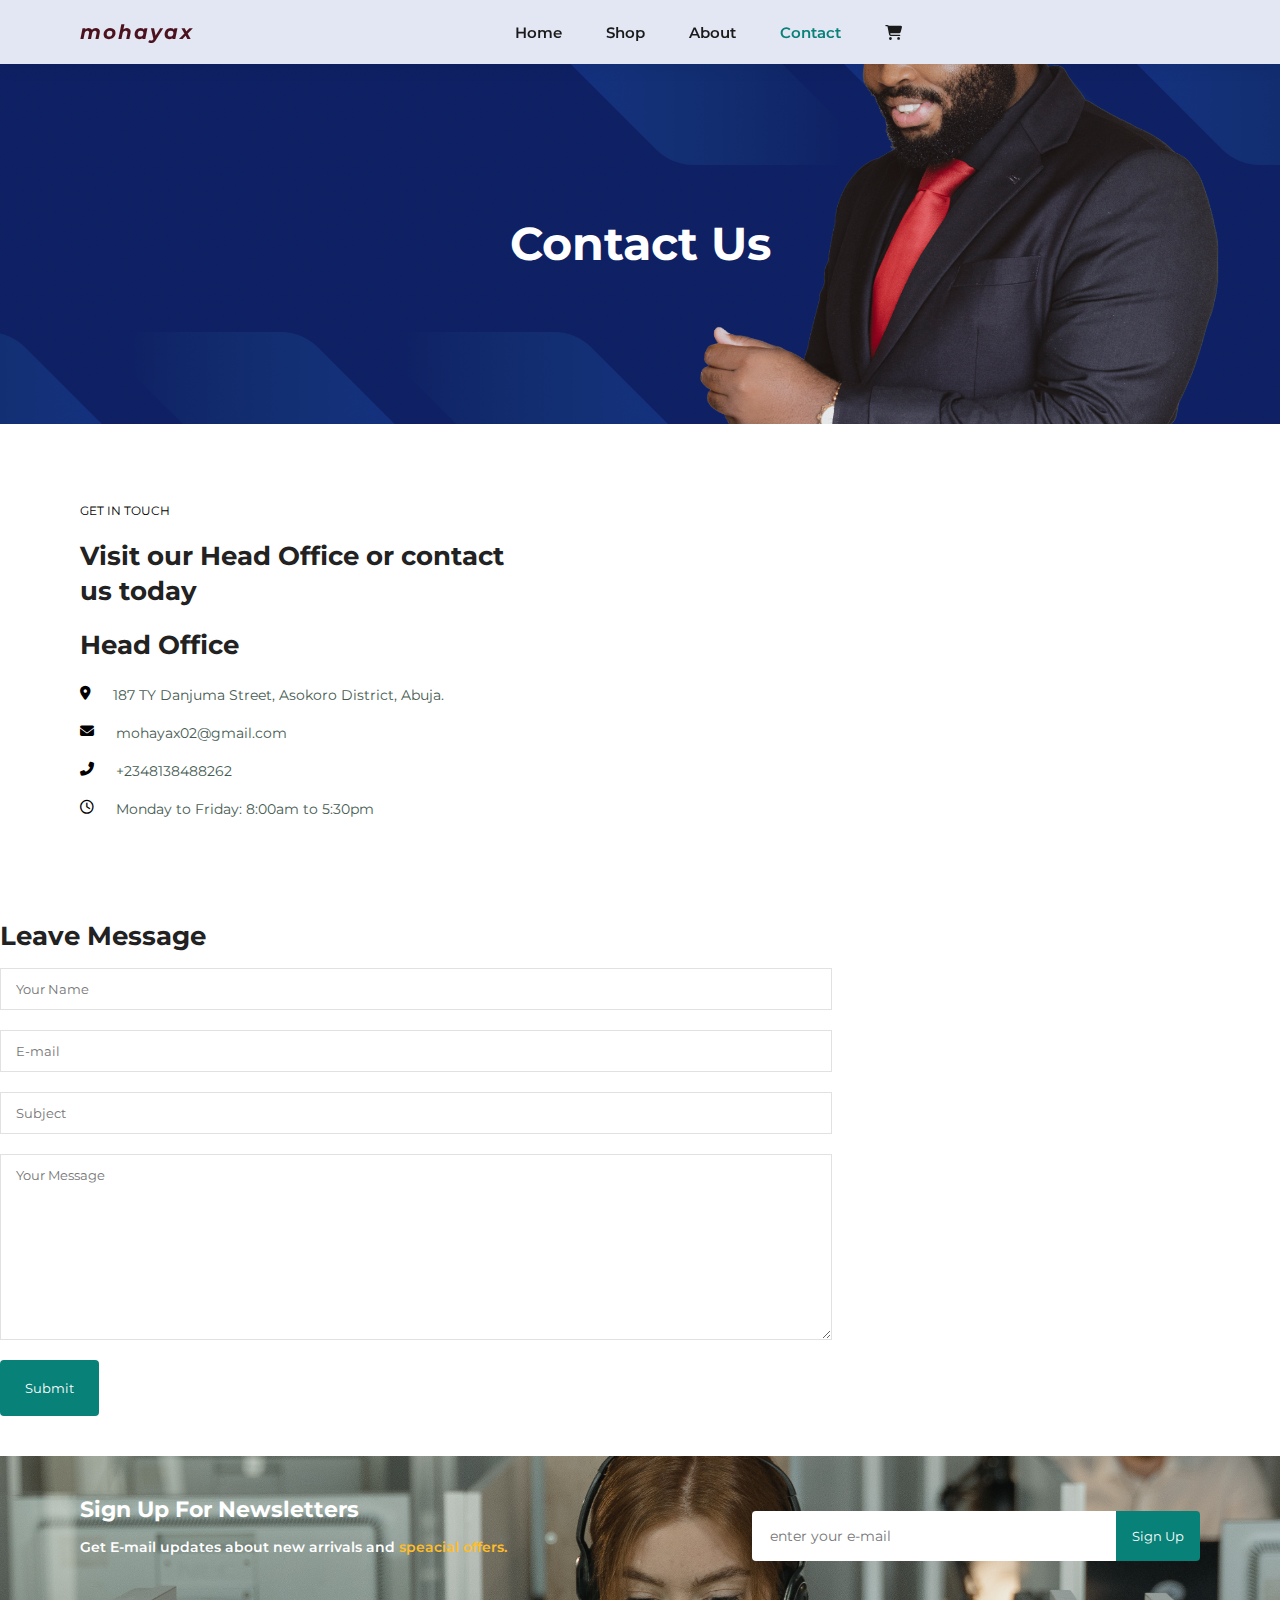
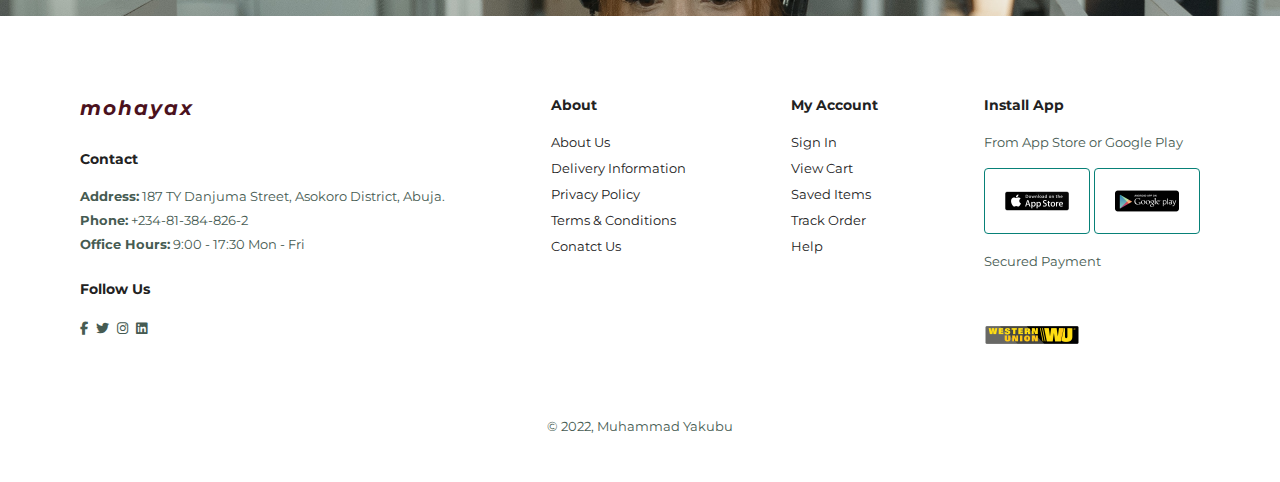
==== contact.html @ 4982b72d "more additions" ====
<!DOCTYPE html>
<html lang="en">
<head>
    <meta charset="UTF-8">
    <meta http-equiv="X-UA-Compatible" content="IE=edge">
    <meta name="viewport" content="width=device-width, initial-scale=1.0">
    <title>Online Shop</title>
    <link rel="stylesheet" href="style.css">
    <link rel="stylesheet" 
    href="https://cdnjs.cloudflare.com/ajax/libs/font-awesome/6.2.0/css/all.min.css">
</head>
<body>
    <!-- head/navbar -->
    <section id="navbar">
        <a href="#" class="logo">mohayax</a>
        <div id="nav-links">
            <a href="#" id="close" class="far fa-times"></a>
            <a  href="index.html">Home</a>
            <a href="shop.html">Shop</a>
            <a href="about.html">About</a>
            <a class="active" href="contact.html">Contact</a>
            <a href="cart.html"><i class="fa-solid fa-cart-shopping"></i></a>
        </div>
        <div id="mobile">
            <a href="cart.html"><i class="fa-solid fa-cart-shopping"></i></a>
            <i  id="bar" class="fas fa-bars"></i>
        </div>
    </section>
    <!--end of head/navbar -->
    <!-- contact Details -->
    
    <section id="about-header">
        <h2>Contact Us</h2>
    </section>

    <section id="contact-details" class="section-padding">
        <div class="C-details">
            <span>GET IN TOUCH</span>
            <h2>Visit our Head Office or contact us today</h2>
            <h3>Head Office</h3>
            <div>
                <li>
                    <i class="fas fa-location-dot"></i>
                    <p>187 TY Danjuma Street, Asokoro District, Abuja.</p>
                </li>
                <li>
                    <i class="fas fa-envelope"></i>
                    <p>mohayax02@gmail.com</p>
                </li>
                <li>
                    <i class="fas fa-phone-alt"></i>
                    <p>+2348138488262</p>
                </li>
                <li>
                    <i class="far fa-clock"></i>
                    <p>Monday to Friday: 8:00am to 5:30pm</p>
                </li>
            </div>
        </div>
        <div class="map">
            <iframe src="https://www.google.com/maps/embed?pb=!1m18!1m12!1m3!1d31521.883164432908!2d7.499873383985617!3d9.042279567255543!2m3!1f0!2f0!3f0!3m2!1i1024!2i768!4f13.1!3m3!1m2!1s0x104e0be6fe8343c9%3A0x71e1b1cc48bfe23e!2sAsokoro%2C%20Abuja!5e0!3m2!1sen!2sng!4v1664233850074!5m2!1sen!2sng" 
            width="600" height="450" style="border:0;" 
            allowfullscreen="" loading="lazy" 
            referrerpolicy="no-referrer-when-downgrade">
            </iframe>
        </div>
    </section>


    <!-- form -->
    <section id="form-details">
        <form>
            <h1>Leave Message</h1>
            <input type="text" placeholder="Your Name">
            <input type="text" placeholder="E-mail">
            <input type="text" placeholder="Subject">
            <textarea name="" id="" cols="30" rows="10" placeholder="Your Message"></textarea>
            <button>Submit</button>
        </form>
    </section>
    <!-- news letter -->
    <section id="newsletter" class="section-padding section-margin" >
        <div class="newstext">
            <h4>Sign Up For Newsletters</h4>
            <p>Get E-mail updates about new arrivals and <span>speacial offers.</span></p>
        </div>
        <div class="form">
            <input type="text" placeholder="enter your e-mail">
            <button>Sign Up</button>
        </div>
    </section>
    <!-- end of news letter -->
    <!-- footer -->
    <footer class="section-padding">
        <div class="col">
            <a href="#" class="logo">mohayax</a>
            <h4>Contact</h4>
            <p> <strong>Address:</strong> 187 TY Danjuma Street, Asokoro District, Abuja.</p>
            <p><strong>Phone:</strong> +234-81-384-826-2</p>
            <p><strong>Office Hours:</strong> 9:00 - 17:30 Mon - Fri</p>
            <div class="follow">
                <h4>Follow Us</h4>
                <div class="icon">
                    <a href="#"><i class="fab fa-facebook-f"></i></a>
                    <a href=#""><i class="fab fa-twitter"></i></a>
                    <a href="#"><i class="fab fa-instagram"></i></a>
                    <a href="#"><i class="fab fa-linkedin"></i></a> 
                </div>
            </div>
        </div>
        <div class="col">
            <h4>About</h4>
            <a href="#">About Us</a>
            <a href="#">Delivery Information</a>
            <a href="#">Privacy Policy</a>
            <a href="#">Terms & Conditions</a>
            <a href="#">Conatct Us</a>
        </div>
        <div class="col">
            <h4>My Account</h4>
            <a href="#">Sign In</a>
            <a href="#">View Cart</a>
            <a href="#">Saved Items</a>
            <a href="#">Track Order</a>
            <a href="#">Help</a>
        </div>
        <div class="col install">
            <h4>Install App</h4>
            <p>From App Store or Google Play</p>
            <div class="row">
                <img src="p-images/download.png" alt="">
                <img src="p-images/google (1).png" alt="">
            </div>
            <p>Secured Payment</p>
            <img src="p-images/western-union.png" alt="">
        </div>
        <div class="copyright">
            <p>&copy; 2022, Muhammad Yakubu</p>
        </div>
    </footer>
    <script src="app.js"></script>
</body>
</html>
---- style.css ----
@import url('https://fonts.googleapis.com/css2?family=Lobster&family=Montserrat:wght@100;200;300;400;500;600;700;800;900&family=Quicksand:wght@300;400;500;600;700&family=Roboto:wght@100&display=swap');
/* Global Style */
*{
    margin: 0;
    padding: 0;
    box-sizing: border-box;
    font-family: "Montserrat", sans-serif;
}

h1{
    font-size: 50px;
    line-height: 64px;
    color: #222;
}
h2{
    font-size: 46px;
    line-height: 54px;
    color: #222;
}
h3{
    font-size: 30px;
    
    color: #222;
}
h4{
    font-size: 20px;
    color: #222;
}
h5{
    font-size: 18px;
    color: #222;
}
h6{
    font-size: 12px;
    font-weight: 700;
}
p{
    font-size: 16px;
    margin: 15px 0 20px 0;
    color: #465b52;
}

.section-padding{
    padding: 40px 80px;
}

.section-margin{
    margin: 40px 0;
}

body{
    width: 100%;
}

.logo{
    text-decoration: none;
    font-style: italic;
    letter-spacing: 2px;
    font-size: 20px;
    font-weight: 700;
    color: #4B111D;
}

/* NAV BAR */

#navbar{
    display: flex;
    align-items: center;
    justify-content: space-between;
    padding: 20px 80px;
    background-color:#e3e6f3;
    box-shadow: 0 5px 15px rgba(0, 0, 0, 0.06);
    z-index: 999;
    position: sticky;
    top: 0;
    left: 0;
}

#navbar .logo{
    text-decoration: none;
    font-style: italic;
    letter-spacing: 2px;
    font-size: 20px;
    font-weight: 700;
    color: #4B111D;
}


#navbar #nav-links a{
    text-decoration: none;
    padding: 0 20px;
    font-size: 15px;
    font-weight: 600;
    color: #1a1a1a;
    transition: 0.3s ease;
}



#navbar #nav-links a:hover, 
#navbar #nav-links a.active{
    color:#088178;
}


/* HOME PAGE */

#hero{
    background-image: url("p-images/freestocks-_3Q3tsJ01nc-unsplash.jpg");
    height: 90vh;
    width: 100%;
    background-position: top 25% right 0;
    background-size: cover;
    padding: 0 80px;
    display: flex;
    flex-direction: column;
    align-items: flex-start;
    justify-content: center;
}

#hero h1{
    padding-bottom: 15px;
    color: white;
}

#hero h2{
    color: white;
    font-weight: 300;
}

#hero p {
    color: white;
    font-size: 18px;
    padding-left: 20px;
}

#hero button{
    border: 1px solid white;
    background: transparent;
    padding: 10px 20px;
    color: white;
    text-transform: uppercase;
    transition: 0.3s;
    cursor: pointer;
}

#hero button:hover{
    background-color: white;
    color: black;
}

#feature .fe-box img{
    width: 100%;
    height: 100px;
    margin-bottom: 10px;
}

#feature .fe-box{
    width: 180px;
    text-align: center;
    padding: 25px 15px;
    box-shadow: 20px 20px 34px rgba(0, 0, 0, 0.06);
    border: 1px solid #cce7d0;
    border-radius: 4px;
    margin: 15px 0;
    transition: 0.05s;
}

#feature .fe-box h6{
    display: inline-block;
    padding: 9px 8px 6px 8px;
    line-height: 1;
    background-color: rgb(168, 247, 227);
    border-radius: 4px;
    color: #088178;
}

#feature{
    display: flex;
    align-items: center;
    justify-content: space-between;
    flex-wrap: wrap;
}

#feature .fe-box:nth-child(2) h6{
    background-color: #cdebbc;
}
#feature .fe-box:nth-child(3) h6{
    background-color: #d1e8f2;
}
#feature .fe-box:nth-child(4) h6{
    background-color: #cdd4f8;
}
#feature .fe-box:nth-child(5) h6{
    background-color: #f6dbf6;
}
#feature .fe-box:nth-child(6) h6{
    background-color: #fff2e5;
}

#products{
    text-align: center;
}

#products .product{
    width: 23%;
    min-width: 250px;
    padding: 10px 12px;
    border: 1px solid #cce7d0;
    border-radius: 25px;
    cursor: pointer;
    box-shadow: 20px 20px 30px rgba(0, 0, 0, 0.06);
    margin: 15px 0;
    position: relative;
}

#products .product img{
    width: 100%;
    height: 243px;
    margin-bottom: 15px;
    border-radius: 20px;
}

#products .product .desc{
    text-align: start;
    padding: 10px 0;
}

#products .product .desc span{
    color:#606063;
    font-size: 12px;
}

#products .product .desc h5{
    padding-top: 7px;
    color: #1a1a1a;
    font-size: 14px;
}

#products .product .desc i{
    font-size: 12px;
    color: rgb(243, 181, 25);
}
#products .product .desc h4{
    padding-top: 7px;
    font-size: 15px;
    font-weight: 700;
    color: #088178;
}

#products .product .cart{
    width: 40px;
    height: 40px;
    line-height: 40px;
    border-radius: 50%;
    background-color: #e8f6ea;
    font-weight: 500;
    color: #088178;
    border: 1px solid #cce7d0;
    position:absolute;
    bottom: 20px;
    right: 10px;
}

#products .pro-container{
    display: flex;
    align-items: center;
    justify-content: space-between;
    padding: 10px;
    flex-wrap: wrap;
}

#promo{
    background-image: url('p-images/h1.png');
    background-size: cover;
    background-position: center;
    height: 40vh;
    display: flex;
    flex-direction: column;
    align-items: center;
    justify-content: center;
    text-align: center;
    width: 100%;
}

#promo h4{
    color: #fff;
    font-size: 16px;
}
#promo h2{
    color: #fff;
    font-size: 30px;
    padding: 10px 0;
}
#promo h2 span{
    color: #ef3636;
}

#promo button{
    border: 1px solid white;
    background: transparent;
    padding: 10px 20px;
    color: white;
    text-transform: uppercase;
    transition: 0.3s;
    cursor: pointer;
}

#promo button:hover{
    background-color: white;
    color: black;
}

#ads{
    display: flex;
    justify-content: space-between;
    flex-wrap: wrap;
}

#ads .ads-box{
    background-image: url('p-images/h2.jpg');
    background-size: cover;
    background-position: center;
    height: 50vh;
    display: flex;
    flex-direction: column;
    align-items: flex-start;
    justify-content: center;
    min-width: 580px;
    padding: 30px;
}

#ads h4{
    color: #fff;
    font-size: 20px;
    font-weight: 300;
}

#ads h2{
    color: #fff;
    font-size: 28px;
    font-weight: 800;
}

#ads span{
    color: #fff;
    font-size: 14px;
    font-weight: 500;
}

#ads button{
    margin-top: 10px;
    border: 1px solid white;
    background: transparent;
    padding: 10px 20px;
    color: white;
    text-transform: uppercase;
    transition: 0.3s;
    cursor: pointer;
}

#ads button:hover{
    background-color: white;
    color: black;
}

#ads .suits{
    background-image: url('p-images/b5.jpg');
}
#ads-2{
    display: flex;
    justify-content: space-between;
    flex-wrap: wrap;
}
#ads-2 .ads-box{
    background-image: url('p-images/b1.jpg');
    background-size: cover;
    background-position: center;
    height: 30vh;
    display: flex;
    flex-direction: column;
    align-items: flex-start;
    justify-content: center;
    min-width: 30%;
    padding: 20px;
    margin-bottom: 20px;
}

#ads-2 h2{
    color: #fff;
    font-weight: 900;
    font-size: 22px;
}
#ads-2 h3{
    color: #ec544e;
    font-weight: 800;
    font-size: 15px;
}

#ads-2 .box1{
    background-image: url('p-images/b2.jpg');
}
#ads-2 .box2{
    background-image: url('p-images/b3.png');
}

#newsletter{
    display: flex;
    justify-content: space-between;
    flex-wrap: wrap;
    align-items: center;
    background-image: url('p-images/cus.jpg');
    background-repeat: no-repeat;
    background-position: center;
    background-color: #041e42;
    background-size: cover;
}

#newsletter h4{
    font-size: 22px;
    font-weight: 700;
    color: #fff;
}
#newsletter p{
    font-size: 14px;
    font-weight: 600;
    color: #fff;
}

#newsletter span{
    color: #ffbd27;
}
#newsletter .form{
    display: flex;
    width: 40%;
}

#newsletter input{
    height: 3.125rem;
    padding: 0 1.2em;
    font-size: 14px;
    border: 1px solid transparent;
    width: 100%;
    border-radius: 4px;
    outline: none;
    border-top-right-radius: 0;
    border-bottom-right-radius: 0;
}
#newsletter button{
    border-radius: 4px;
    height: 3.125rem;
    padding: 0 1.2em;
    background-color: #088178;
    color: white;
    transition: 0.3s;
    cursor: pointer;
    white-space: nowrap;
    border: none;
    border-top-left-radius: 0;
    border-bottom-left-radius: 0;
}
footer{
    display: flex;
    flex-wrap: wrap;
    justify-content: space-between;
}
footer .col{
    display: flex;
    flex-direction: column;
    align-items: flex-start;
    margin-bottom: 20px;
}
footer .logo{
    margin-bottom: 30px;
}

footer h4{
    font-size: 14px;
    padding-bottom: 20px;
}

footer p{
    font-size: 13px;
    margin: 0 0 8px 0;
}

footer a {
    font-size: 13px;
    text-decoration: none;
    color: #222;
    margin-bottom: 10px;
}

footer .follow{
    margin-top: 20px;
}
footer .icon a{
    color: #465b52;
    padding-right: 4px;
    cursor: pointer;
}

footer .install .row img{
    border: 1px solid #088178;
    border-radius: 4px;
    padding: 0 20px;
}

footer .install img{
    margin: 10px 0 15px 0;
}

footer a:hover{
    color: #088178;
}

footer .copyright{
    width: 100%;
    text-align: center;
}

#mobile{
    display: flex;
    visibility: hidden;
    align-items: center;
}

#close{
    visibility: hidden;
}

/* SHOP PAGE  */

#shop-hero{
    background-image: url('p-images/shop.jpg');
    width: 100%;
    height: 40vh;
    background-size: cover;
    background-position: top 50% right 40%;
    display: flex;
    justify-content: center;
    text-align: center;
    flex-direction: column;
    padding: 14px;
}

#shop-hero h2{
    color: #088178;
    font-weight: 800;
}
#shop-hero p {
    color:  #088178;
    font-weight: 700;
}

#pagination{
    text-align: center;

}
#pagination a{
    text-decoration: none;
    background-color: #088178;
    padding: 15px 20px;
    border-radius: 4px;
    color: white;
    font-weight: 600;
}

/* ****single item page***** */
#item-details{
    display: flex;
    margin-top: 20px;
}
#item-details .single-pro-img{
    width: 40%;
    margin-right: 50px;
}

.single-pro-img #main-img{
    border:2px solid #e3e6f3;
    box-shadow: 0 5px 15px rgba(0, 0, 0, 0.06);
    border-radius: 4px;
}

.img-group{
    display: flex;
    justify-content: space-between;
}

.sample-img img{
    width: 100%;
}
.sample-img{
    border:2px solid #e3e6f3;
    box-shadow: 5px 5px 15px rgba(0, 0, 0, 0.06);
    border-radius: 4px;
    flex-basis: 24%;
    cursor: pointer;
}

#item-details .single-item-details{
    width: 50%;
    padding-top: 30px;
}
#item-details .single-item-details h4{
    padding: 40px 0 20px 0;
}
#item-details .single-item-details h2{
    font-size: 26px;
}
#item-details .single-item-details select{
    display: block;
    padding: 5px 10px;
    margin-bottom: 10px;
}
#item-details .single-item-details input{
    width: 50px;
    height: 47px;
    padding-left: 10px;
    font-size: 16px;
    margin-right: 10px;
}
#item-details .single-item-details input:focus{
    outline: none;
}
#item-details .single-item-details button{
    outline: none;
    border: none;
    border-radius: 4px;
    padding: 0 1.2em;
    background-color: #088178;
    color: white;
    transition: 0.3s;
    cursor: pointer;
    padding: 10px 15px;
}
#item-details .single-item-details span{
    line-height: 25px;
}

/*******About Us page************/

#about-header{
    display: flex;
    flex-direction: column;
    align-items: center;
    justify-content: center;
    background-image: url('p-images/h1.png');
    width: 100%;
    height: 40vh;
    background-size: cover;
    background-position: top 50% right 40%;
}

#about-header h2,
#about-header p{
    color: #fff;
}

#about-details {
    display: flex;
    padding-top: 50px;
}
#about-details img{
    border:2px solid #e3e6f3;
    box-shadow: 5px 5px 15px rgba(0, 0, 0, 0.06);
    border-radius: 4px;
    width: 50%;
    margin-right: 50px;
}
#about-details .more-det{
    padding-top: 40px;
}
#about-details .more-det p{
    line-height: 30px;
}
/* ********Contact Page******** */
#contact-details{
    display: flex;
    align-items: center;
    justify-content: space-between;
}
#contact-details .C-details{
    width: 40%;
}

#contact-details .C-details span{
    font-size: 12px;
}

#contact-details .C-details h2{
    font-size: 26px;
    line-height: 35px;
    padding: 20px 0;
}
#contact-details .C-details h3{
    font-size: 26px;
    padding-bottom:  15px;
}

#contact-details .C-details li{
    list-style: none;
    display: flex;
    padding: 10px 0;
}
#contact-details .C-details li i{
    font-size: 14px;
    padding-right: 22px;
}

#contact-details .C-details li p{
    margin: 0;
    font-size: 14px;
}

#contact-details .map{
    width: 55%;
    height: 400px;
}
#contact-details .map iframe{
    width: 100%;
    height: 100%;
}

#form-details form{
    width: 65%;
    display: flex;
    flex-direction: column;
    align-items: flex-start;
}

#form-details form h1{
    font-size: 26px;
}
#form-details form input,
#form-details form textarea{
    width: 100%;
    padding: 12px 15px;
    outline: none;
    margin-bottom: 20px;
    border: 1px solid #e1e1e1;
}

#form-details form button{
    padding: 20px 25px;
    background-color: #088178;
    border: none;
    border-radius: 4px;
    color: #fff;
    outline: none;
    cursor: pointer;
}


/****RESPONSIVENESS /MEDIA QUERY***/ 


@media (max-width:800px) {
    .section-padding{
        padding: 40px 40px;
    }
    #nav-links{
        display: flex;
        flex-direction: column;
        align-items: flex-start;
        justify-content: flex-start;
        position: fixed;
        top: 0;
        right: -300px;
        height: 100vh;
        width: 300px;
        background-color: #e3e6f3;
        box-shadow: 0 40px 60px rgba(0, 0, 0, 0.1);
        padding: 80px 0 0 10px;
        transition: 0.3s;
    }
    #nav-links.show-links{
        right: 0px;
    }
    #nav-links a{
        margin-bottom: 25px;
    }
    #mobile{
        visibility: visible;
    }
    #close{
        position: absolute;
        top: 30px;
        /* left: 20px; */
        color: #222;
        font-size: 30px;
        visibility: visible;
    }
    /* #bar{
        position:inherit;
    } */
    #mobile i{
        color:#1a1a1a;
        font-size: 24px;
        padding-left: 20px;
    }
    #hero{
        height: 70vh;
        background-position: top 30% right 30%;
        padding: 0 80px;
    }
    #feature{
        justify-content: center;
    }
    #feature .fe-box{
        margin: 15px 15px;
    }
    #products .pro-container{
        justify-content: center;
    }
    #products .product{
        margin: 15px;
    }
    #promo{
        height: 25vh;
    }
    #ads .ads-box{
        min-width: 100%;
        height: 30vh;
    }
    #ads-2{
        padding: 0 40px;
    }
    #ads-2 .ads-box{
        width: 28%;
    }
    #newsletter .form{
        width: 70%;
    }
}
@media (max-width:477px){
    .section-padding{
        padding: 20px;
    }
    #navbar{
        padding: 10px 30px;
    }
    h1{
        font-size: 38px;
    }
    h2{
        font-size: 32px;
    }
    #hero{
        padding: 0 20px;
        background-position: 55%;
    }
    #feature{
        justify-content: space-between;
    }
    #feature .fe-box{
        width: 155px;
        margin: 0 0 15px 0;
    }
    #products .product{
        width: 100%;
    }
    #promo{
        height: 40vh;
    }
    #ads .ads-box{
        height: 40vh;
    }
    #ads .suits{
        margin-top: 20px;
    }
    #ads-2{
        padding: 0 20px;
    }
    #ads-2 .ads-box{
        width: 100%;
    }
    #newsletter {
        padding: 40px 20px;
    }
    #newsletter .form{
        width: 100%;
    }
    footer .copyright{
        text-align: start;
    }
    /* single product */
    #item-details{
        display: flex;
        flex-direction: column;
    }
    #item-details .single-pro-img{
        width: 100%;
        margin-right: 0px;
    }
    #item-details .single-item-details{
        width: 100%;
    }
    #about-details {
        display: flex;
        flex-direction: column;
    }
    #about-details img{
        width: 100%;
        margin-left: 0;
    }
    #about-details .more-det{
        width: 100%;
    }
}
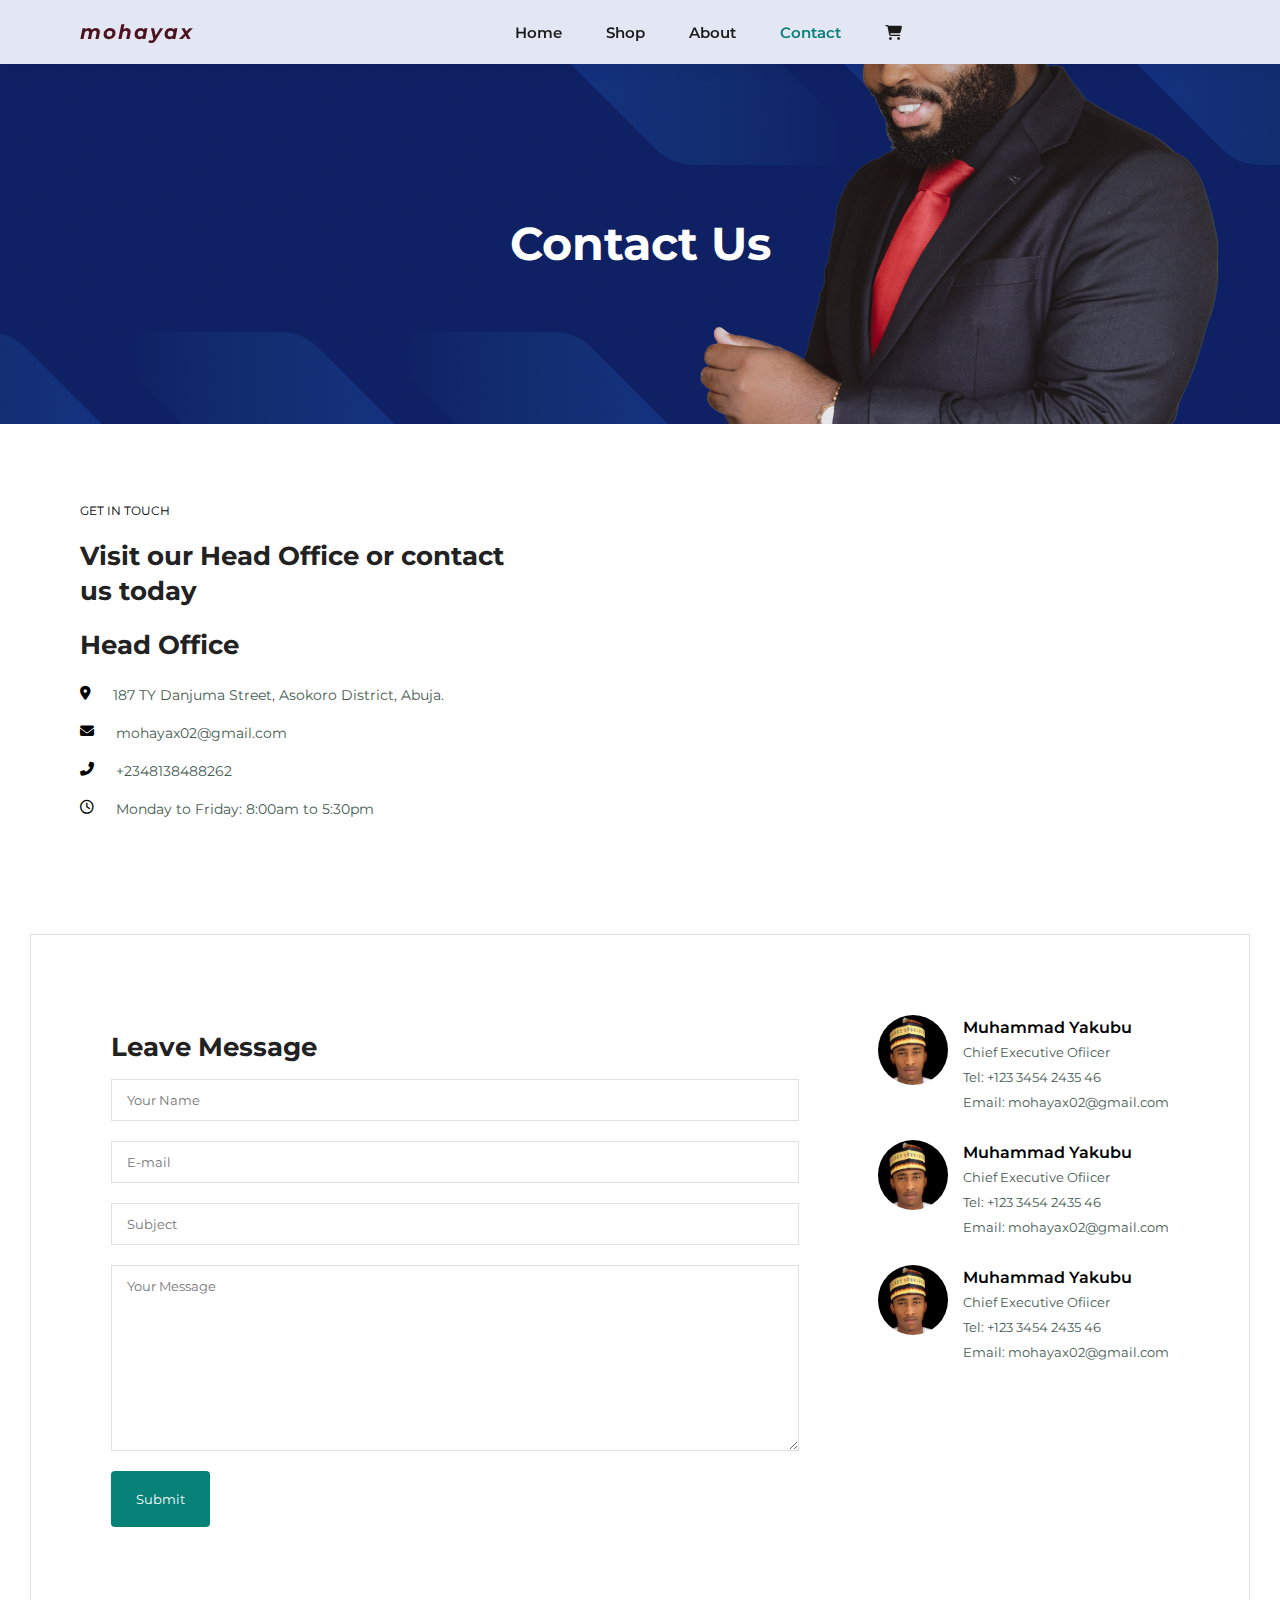
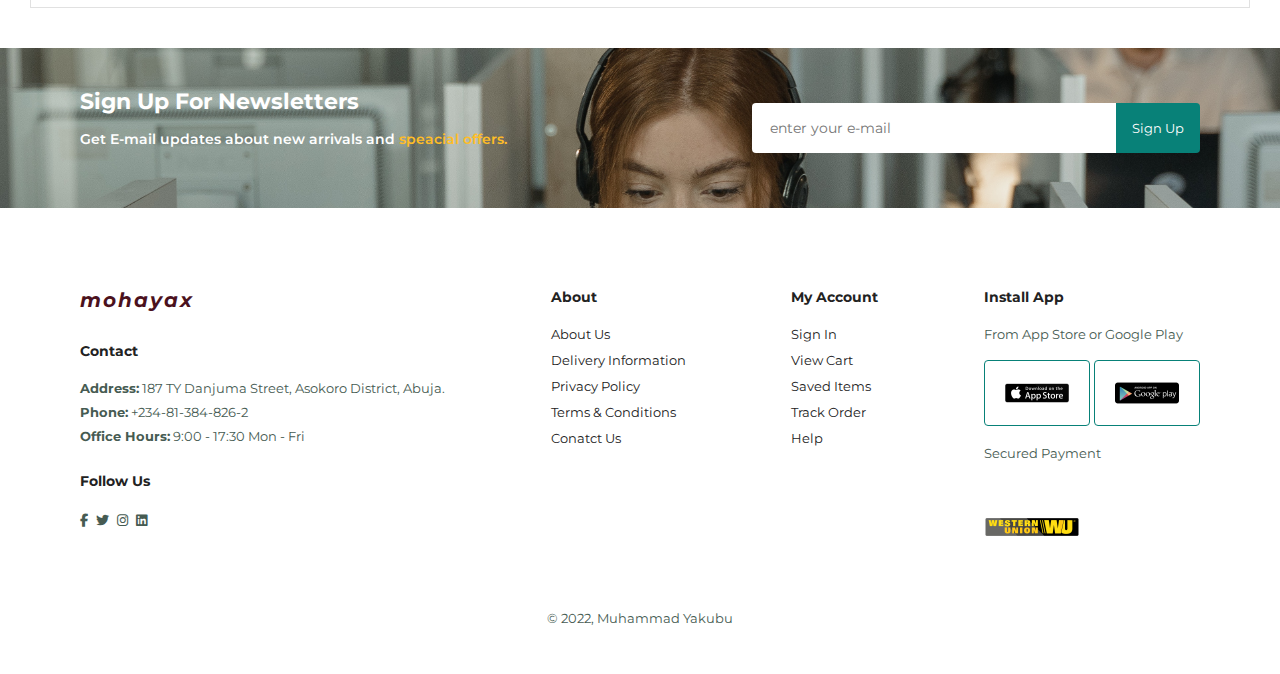
==== commit ca608c74: "contact page completed" ====
--- a/contact.html
+++ b/contact.html
@@ -77,6 +77,23 @@
             <textarea name="" id="" cols="30" rows="10" placeholder="Your Message"></textarea>
             <button>Submit</button>
         </form>
+        <div class="people">
+            <div>
+                <img src="p-images/moha.jpg" alt="">
+                <p><span>Muhammad Yakubu</span> Chief Executive Ofiicer <br> Tel: +123 3454 2435 46 <br>
+                Email: mohayax02@gmail.com</p>
+            </div>
+            <div>
+                <img src="p-images/moha.jpg" alt="">
+                <p><span>Muhammad Yakubu</span> Chief Executive Ofiicer <br> Tel: +123 3454 2435 46 <br>
+                Email: mohayax02@gmail.com</p>
+            </div>
+            <div>
+                <img src="p-images/moha.jpg" alt="">
+                <p><span>Muhammad Yakubu</span> Chief Executive Ofiicer <br> Tel: +123 3454 2435 46 <br>
+                Email: mohayax02@gmail.com</p>
+            </div>
+        </div>
     </section>
     <!-- news letter -->
     <section id="newsletter" class="section-padding section-margin" >
--- a/style.css
+++ b/style.css
@@ -750,8 +750,39 @@
     outline: none;
     cursor: pointer;
 }
-
-
+#form-details .people div{
+    padding-bottom: 25px;
+    display: flex;
+    align-items: flex-start;
+}
+#form-details .people div img {
+    height: 70px;
+    width: 70px;
+    object-fit: cover;
+    margin-right: 15px;
+    border-radius: 50%;
+}
+
+#form-details .people div p{
+    margin: 0;
+    font-size: 13px;
+    line-height: 25px;
+}
+
+#form-details .people div p span{
+    display: block;
+    font-size: 16px;
+    font-weight: 600;
+    color: #000;
+}
+
+#form-details{
+    display: flex;
+    justify-content: space-between;
+    margin: 30px;
+    padding: 80px;
+    border: 1px solid #e1e1e1;
+}
 /****RESPONSIVENESS /MEDIA QUERY***/ 
 
 
@@ -832,6 +863,14 @@
     #newsletter .form{
         width: 70%;
     }
+    /* contact page */
+    #form-details{
+        padding: 40px;
+    }
+
+    #form-details form{
+        width: 50%;
+    }
 }
 @media (max-width:477px){
     .section-padding{
@@ -907,4 +946,24 @@
     #about-details .more-det{
         width: 100%;
     }
-}
+    /* contact page */
+    #contact-details{
+        flex-direction: column;
+    }
+    #contact-details .C-deatils{
+        width: 100%;
+        margin-bottom: 30px;
+    }
+    #contact-details{
+        width: 100%;
+    }
+    #form-details{
+        margin: 10px;
+        padding: 30px 10px;
+        flex-wrap: wrap;
+    }
+    #form-details form{
+        width: 100%;
+        margin-bottom: 30px;
+    }
+}
